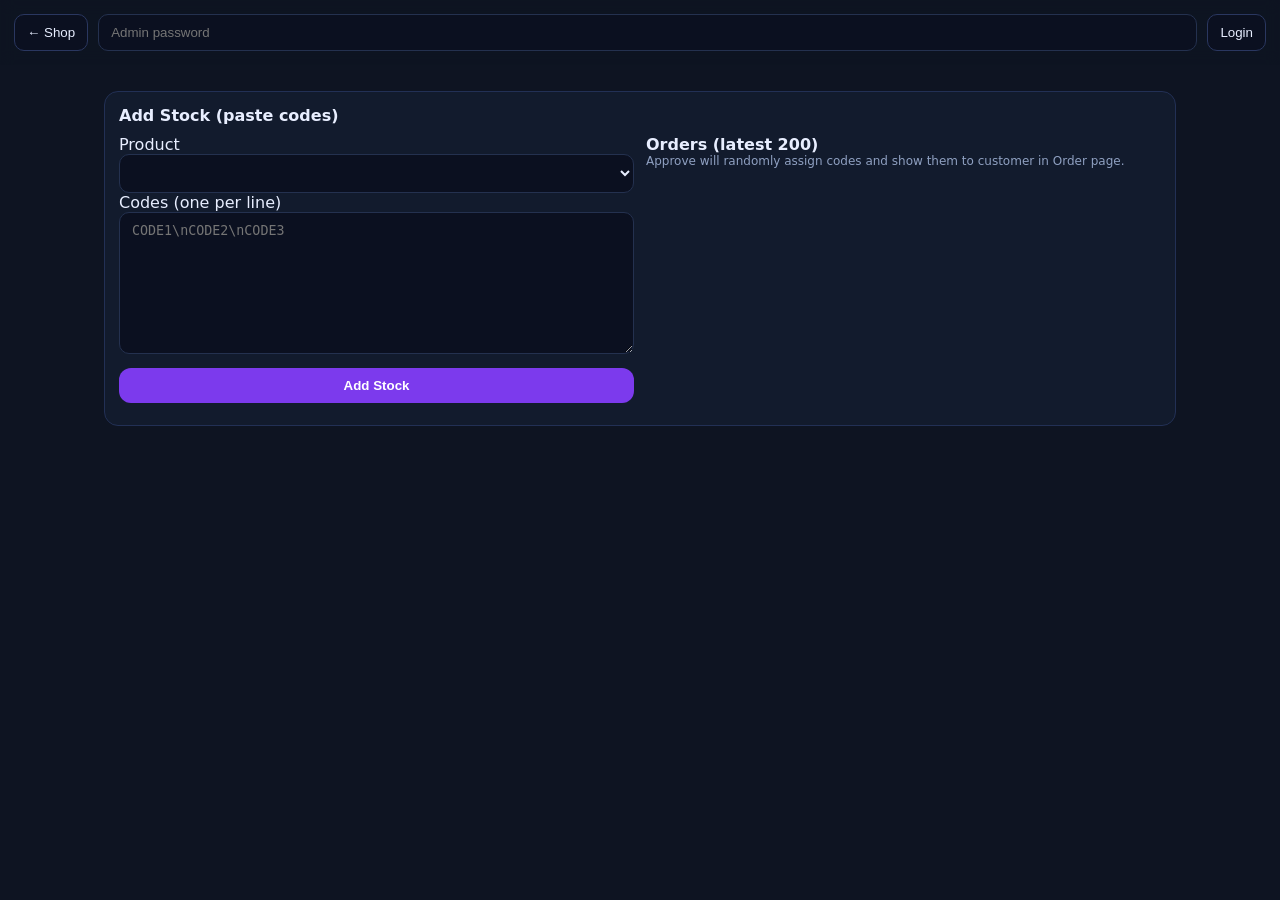
==== admin.html @ 388f1507 "Add files via upload" ====
<!doctype html>
<html lang="en">
<head>
  <meta charset="utf-8"/>
  <meta name="viewport" content="width=device-width,initial-scale=1"/>
  <title>Admin</title>
  <link rel="stylesheet" href="style.css"/>
</head>
<body>
  <div class="top">
    <button class="btn" onclick="location.href='index.html'">← Shop</button>
    <div class="search"><input id="pass" placeholder="Admin password"/></div>
    <button class="btn" id="save">Login</button>
  </div>

  <div style="max-width:1100px;margin:0 auto;padding:14px">
    <div class="box">
      <b>Add Stock (paste codes)</b>
      <div class="row2" style="margin-top:10px">
        <div class="col">
          <label>Product</label>
          <select id="prod"></select>
          <label style="margin-top:10px">Codes (one per line)</label>
          <textarea id="codes" rows="8" placeholder="CODE1\nCODE2\nCODE3"></textarea>
          <button class="buy primary" id="addBtn" type="button" style="margin-top:10px">Add Stock</button>
          <div class="small" id="addRes" style="margin-top:8px"></div>
        </div>
        <div class="col">
          <b>Orders (latest 200)</b>
          <div class="small">Approve will randomly assign codes and show them to customer in Order page.</div>
          <div id="orders" style="margin-top:10px"></div>
        </div>
      </div>
    </div>
  </div>

<script>
let pass = localStorage.getItem('admin_pass') || '';
document.getElementById('pass').value = pass;

document.getElementById('save').onclick = ()=>{
  pass = document.getElementById('pass').value.trim();
  localStorage.setItem('admin_pass', pass);
  refresh();
};

function headers(){
  return {'Content-Type':'application/json','x-admin-password': pass};
}

async function refresh(){
  const prods = await fetch('/api/products').then(r=>r.json());
  const sel = document.getElementById('prod');
  sel.innerHTML = '';
  (prods.products||[]).forEach(p=>{
    const opt = document.createElement('option');
    opt.value = p.slug;
    opt.textContent = `${p.title} (${p.category}) — stock: ${p.stock}`;
    sel.appendChild(opt);
  });
  await loadOrders();
}

async function loadOrders(){
  const box = document.getElementById('orders');
  box.innerHTML = 'Loading...';
  const res = await fetch('/api/admin/orders', { headers: headers() });
  const data = await res.json();
  if (!data.ok){ box.innerHTML = `<div class="small">${data.error||'Error'}</div>`; return; }

  box.innerHTML = (data.orders||[]).map(o=>{
    const btns = o.status==='PENDING'
      ? `<button class="btn" onclick="approve('${o.order_id}')">Approve</button>
         <button class="btn" onclick="reject('${o.order_id}')">Reject</button>`
      : '';
    return `
      <div class="box" style="margin:10px 0">
        <b>${o.order_id}</b> — ${o.product_title}<br/>
        <span class="small">Qty: ${o.qty} | Total: $${Number(o.total_usd).toFixed(2)} | Pay: ${o.pay_method}</span><br/>
        <span class="small">TxID: ${o.txid}</span><br/>
        <b>Status:</b> ${o.status}<br/>
        ${btns}
        <a class="btn" style="display:inline-block;margin-top:8px" href="order.html?id=${encodeURIComponent(o.order_id)}" target="_blank">Open</a>
      </div>`;
  }).join('') || '<div class="small">No orders</div>';
}

document.getElementById('addBtn').onclick = async ()=>{
  const product_slug = document.getElementById('prod').value;
  const codes_text = document.getElementById('codes').value;
  const res = await fetch('/api/admin/stock/add', {
    method:'POST',
    headers: headers(),
    body: JSON.stringify({ product_slug, codes_text })
  });
  const data = await res.json();
  document.getElementById('addRes').textContent = data.ok
    ? `Added ${data.added}. New stock: ${data.stock}`
    : (data.error || 'Error');
  if (data.ok) document.getElementById('codes').value = '';
  refresh();
};

async function approve(order_id){
  const res = await fetch('/api/admin/order/approve', {
    method:'POST', headers: headers(), body: JSON.stringify({ order_id })
  });
  const data = await res.json();
  if (!data.ok) return alert(data.error||'Error');
  alert('Approved. Codes assigned: ' + (data.codes||[]).length);
  refresh();
}
async function reject(order_id){
  const res = await fetch('/api/admin/order/reject', {
    method:'POST', headers: headers(), body: JSON.stringify({ order_id })
  });
  const data = await res.json();
  if (!data.ok) return alert(data.error||'Error');
  refresh();
}

refresh();
</script>
</body>
</html>
---- style.css ----
:root{--bg:#0e1422;--card:#121b2d;--muted:#8fa0c1;--accent:#7c3aed;--ok:#22c55e;--danger:#ef4444}
*{box-sizing:border-box}
body{margin:0;background:var(--bg);color:#e8eeff;font-family:system-ui,-apple-system,Segoe UI,Arial}
a{color:#9aa7ff;text-decoration:none}
.top{display:flex;gap:10px;align-items:center;padding:14px;position:sticky;top:0;background:rgba(14,20,34,.9);backdrop-filter:blur(8px);z-index:10}
.search{flex:1}
input,select,textarea{width:100%;padding:10px 12px;border-radius:10px;border:1px solid #24314f;background:#0b1020;color:#e8eeff}
.btn{padding:10px 12px;border-radius:10px;border:1px solid #2a3760;background:#0b1020;color:#e8eeff;cursor:pointer}
.wrap{display:grid;grid-template-columns:280px 1fr;gap:14px;max-width:1100px;margin:0 auto;padding:14px}
.side{background:var(--card);border:1px solid #223055;border-radius:14px;overflow:hidden}
.side h3{margin:0;padding:14px;border-bottom:1px solid #223055}
.cat,.navitem{display:flex;gap:10px;align-items:center;padding:12px 14px;border-bottom:1px solid #1d2a4b;cursor:pointer}
.cat:hover,.navitem:hover{background:#0f1730}
.dot{width:10px;height:10px;border-radius:999px;background:var(--accent)}
.main{display:flex;flex-direction:column;gap:12px}
.grid{display:grid;grid-template-columns:repeat(auto-fill,minmax(260px,1fr));gap:12px}
.card{background:var(--card);border:1px solid #223055;border-radius:14px;overflow:hidden}
.thumb{height:110px;background:linear-gradient(135deg,#5b21b6,#111827);display:flex;align-items:center;justify-content:center}
.thumb img{max-height:62px;max-width:180px;opacity:.95}
.pad{padding:12px 14px}
.title{font-weight:800}
.muted{color:var(--muted);font-size:13px}
.row{display:flex;align-items:center;justify-content:space-between;margin-top:10px;gap:10px}
.price{color:var(--ok);font-weight:800}
.stock{font-size:13px;color:var(--muted)}
.buy{width:100%;margin-top:10px;padding:10px;border-radius:12px;border:0;background:var(--accent);color:white;font-weight:800;cursor:pointer}
.buy:disabled{background:#2b3350;color:#9aa7c5;cursor:not-allowed}
.pill{display:inline-block;padding:6px 10px;border-radius:999px;background:#0b1020;border:1px solid #223055;color:var(--muted);font-size:12px}
.box{background:var(--card);border:1px solid #223055;border-radius:14px;padding:14px;margin:12px 0}
.warn{background:#2a1f10;border-color:#5b3b0c}
.row2{display:flex;gap:12px;flex-wrap:wrap}
.col{flex:1;min-width:260px}
.primary{border:0;background:var(--accent);font-weight:900}
.small{font-size:12px;color:var(--muted)}
@media(max-width:860px){.wrap{grid-template-columns:1fr}.side{order:2}}
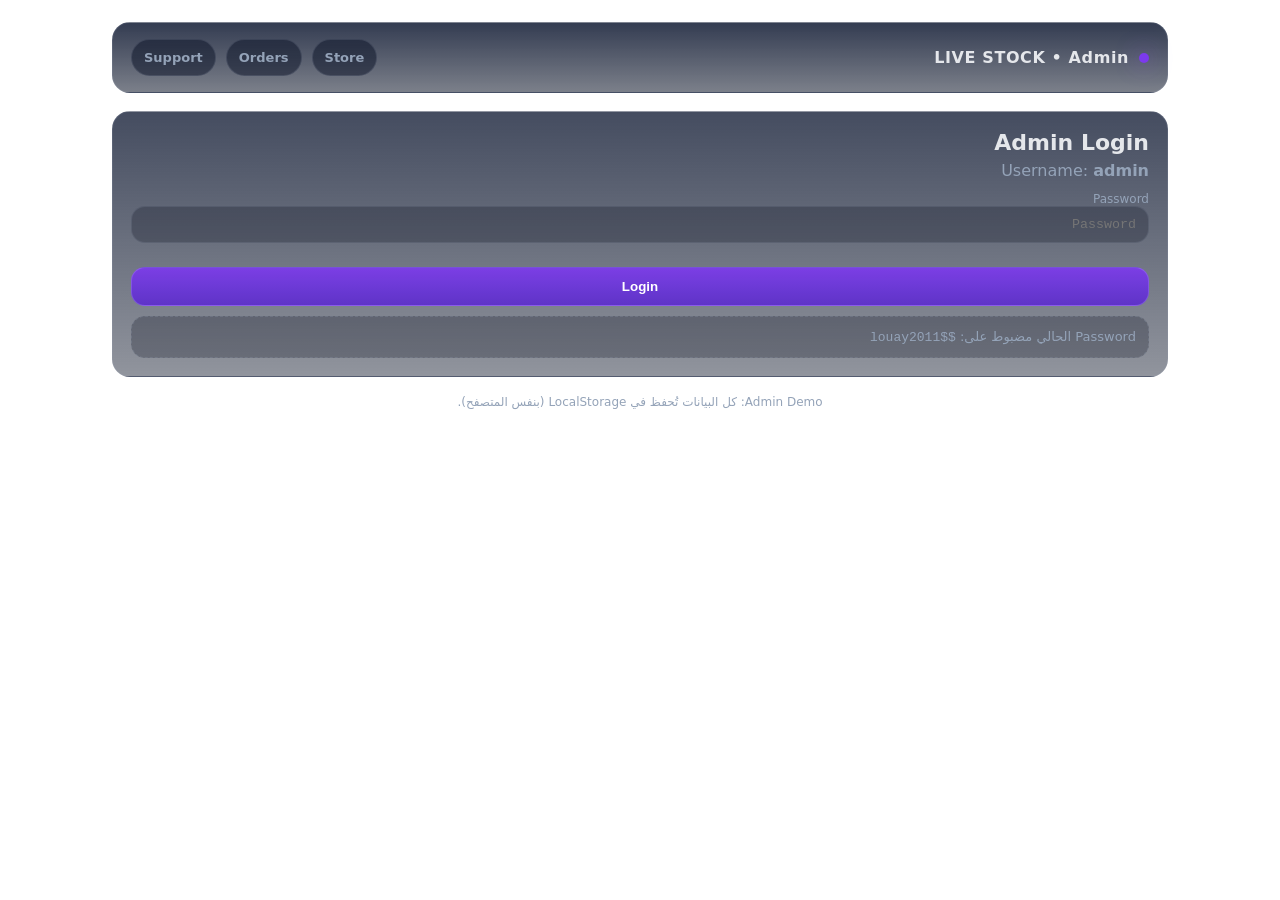
==== commit 320b289c: "Add files via upload" ====
--- a/admin.html
+++ b/admin.html
@@ -1,125 +1,62 @@
 <!doctype html>
-<html lang="en">
+<html lang="ar" dir="rtl">
 <head>
   <meta charset="utf-8"/>
-  <meta name="viewport" content="width=device-width,initial-scale=1"/>
-  <title>Admin</title>
+  <meta name="viewport" content="width=device-width, initial-scale=1"/>
+  <title>Admin • LIVE STOCK</title>
   <link rel="stylesheet" href="style.css"/>
 </head>
 <body>
-  <div class="top">
-    <button class="btn" onclick="location.href='index.html'">← Shop</button>
-    <div class="search"><input id="pass" placeholder="Admin password"/></div>
-    <button class="btn" id="save">Login</button>
-  </div>
+  <div class="wrap">
+    <div class="topbar">
+      <div class="brand"><span class="dot"></span><span>LIVE STOCK • Admin</span></div>
+      <div class="nav">
+        <a class="pill" href="index.html">Store</a>
+        <a class="pill" href="orders.html">Orders</a>
+        <a class="pill" href="https://t.me/T_T_C_c_C" target="_blank" rel="noopener">Support</a>
+      </div>
+    </div>
 
-  <div style="max-width:1100px;margin:0 auto;padding:14px">
-    <div class="box">
-      <b>Add Stock (paste codes)</b>
-      <div class="row2" style="margin-top:10px">
-        <div class="col">
-          <label>Product</label>
-          <select id="prod"></select>
-          <label style="margin-top:10px">Codes (one per line)</label>
-          <textarea id="codes" rows="8" placeholder="CODE1\nCODE2\nCODE3"></textarea>
-          <button class="buy primary" id="addBtn" type="button" style="margin-top:10px">Add Stock</button>
-          <div class="small" id="addRes" style="margin-top:8px"></div>
+    <div id="login" class="panel" style="margin-top:18px">
+      <div class="title" style="font-size:22px">Admin Login</div>
+      <p class="sub">Username: <b>admin</b></p>
+      <div class="form">
+        <div class="full">
+          <div class="small">Password</div>
+          <input class="input kbd" id="pw" type="password" placeholder="Password"/>
         </div>
-        <div class="col">
-          <b>Orders (latest 200)</b>
-          <div class="small">Approve will randomly assign codes and show them to customer in Order page.</div>
-          <div id="orders" style="margin-top:10px"></div>
+        <div class="full">
+          <button class="btn" id="btnLogin">Login</button>
+          <div class="notice small">Password الحالي مضبوط على: <span class="kbd">louay2011$$</span></div>
         </div>
       </div>
     </div>
+
+    <div id="panel" class="panel" style="margin-top:18px;display:none">
+      <div style="display:flex;justify-content:space-between;align-items:center;gap:10px;flex-wrap:wrap">
+        <div>
+          <div class="title" style="font-size:22px;margin:0">Control Panel</div>
+          <div class="sub">Products • Stock • Orders • Settings</div>
+        </div>
+        <div style="display:flex;gap:10px;flex-wrap:wrap">
+          <button class="pill active" data-tab="products">Products</button>
+          <button class="pill" data-tab="stock">Stock</button>
+          <button class="pill" data-tab="orders">Orders</button>
+          <button class="pill" data-tab="settings">Settings</button>
+          <button class="pill" id="logout">Logout</button>
+        </div>
+      </div>
+
+      <div id="tab-products" style="margin-top:14px"></div>
+      <div id="tab-stock" style="margin-top:14px;display:none"></div>
+      <div id="tab-orders" style="margin-top:14px;display:none"></div>
+      <div id="tab-settings" style="margin-top:14px;display:none"></div>
+    </div>
+
+    <div class="footer">Admin Demo: كل البيانات تُحفظ في LocalStorage (بنفس المتصفح).</div>
   </div>
 
-<script>
-let pass = localStorage.getItem('admin_pass') || '';
-document.getElementById('pass').value = pass;
-
-document.getElementById('save').onclick = ()=>{
-  pass = document.getElementById('pass').value.trim();
-  localStorage.setItem('admin_pass', pass);
-  refresh();
-};
-
-function headers(){
-  return {'Content-Type':'application/json','x-admin-password': pass};
-}
-
-async function refresh(){
-  const prods = await fetch('/api/products').then(r=>r.json());
-  const sel = document.getElementById('prod');
-  sel.innerHTML = '';
-  (prods.products||[]).forEach(p=>{
-    const opt = document.createElement('option');
-    opt.value = p.slug;
-    opt.textContent = `${p.title} (${p.category}) — stock: ${p.stock}`;
-    sel.appendChild(opt);
-  });
-  await loadOrders();
-}
-
-async function loadOrders(){
-  const box = document.getElementById('orders');
-  box.innerHTML = 'Loading...';
-  const res = await fetch('/api/admin/orders', { headers: headers() });
-  const data = await res.json();
-  if (!data.ok){ box.innerHTML = `<div class="small">${data.error||'Error'}</div>`; return; }
-
-  box.innerHTML = (data.orders||[]).map(o=>{
-    const btns = o.status==='PENDING'
-      ? `<button class="btn" onclick="approve('${o.order_id}')">Approve</button>
-         <button class="btn" onclick="reject('${o.order_id}')">Reject</button>`
-      : '';
-    return `
-      <div class="box" style="margin:10px 0">
-        <b>${o.order_id}</b> — ${o.product_title}<br/>
-        <span class="small">Qty: ${o.qty} | Total: $${Number(o.total_usd).toFixed(2)} | Pay: ${o.pay_method}</span><br/>
-        <span class="small">TxID: ${o.txid}</span><br/>
-        <b>Status:</b> ${o.status}<br/>
-        ${btns}
-        <a class="btn" style="display:inline-block;margin-top:8px" href="order.html?id=${encodeURIComponent(o.order_id)}" target="_blank">Open</a>
-      </div>`;
-  }).join('') || '<div class="small">No orders</div>';
-}
-
-document.getElementById('addBtn').onclick = async ()=>{
-  const product_slug = document.getElementById('prod').value;
-  const codes_text = document.getElementById('codes').value;
-  const res = await fetch('/api/admin/stock/add', {
-    method:'POST',
-    headers: headers(),
-    body: JSON.stringify({ product_slug, codes_text })
-  });
-  const data = await res.json();
-  document.getElementById('addRes').textContent = data.ok
-    ? `Added ${data.added}. New stock: ${data.stock}`
-    : (data.error || 'Error');
-  if (data.ok) document.getElementById('codes').value = '';
-  refresh();
-};
-
-async function approve(order_id){
-  const res = await fetch('/api/admin/order/approve', {
-    method:'POST', headers: headers(), body: JSON.stringify({ order_id })
-  });
-  const data = await res.json();
-  if (!data.ok) return alert(data.error||'Error');
-  alert('Approved. Codes assigned: ' + (data.codes||[]).length);
-  refresh();
-}
-async function reject(order_id){
-  const res = await fetch('/api/admin/order/reject', {
-    method:'POST', headers: headers(), body: JSON.stringify({ order_id })
-  });
-  const data = await res.json();
-  if (!data.ok) return alert(data.error||'Error');
-  refresh();
-}
-
-refresh();
-</script>
+  <script src="app.js"></script>
+  <script src="admin.js"></script>
 </body>
 </html>
--- a/style.css
+++ b/style.css
@@ -1,35 +1,106 @@
-:root{--bg:#0e1422;--card:#121b2d;--muted:#8fa0c1;--accent:#7c3aed;--ok:#22c55e;--danger:#ef4444}
+
+:root{
+  --txt:#e5e7eb;
+  --muted:#94a3b8;
+  --primary:#7c3aed;
+  --primary2:#a78bfa;
+  --good:#22c55e;
+  --bad:#ef4444;
+  --line:rgba(148,163,184,.18);
+}
 *{box-sizing:border-box}
-body{margin:0;background:var(--bg);color:#e8eeff;font-family:system-ui,-apple-system,Segoe UI,Arial}
-a{color:#9aa7ff;text-decoration:none}
-.top{display:flex;gap:10px;align-items:center;padding:14px;position:sticky;top:0;background:rgba(14,20,34,.9);backdrop-filter:blur(8px);z-index:10}
-.search{flex:1}
-input,select,textarea{width:100%;padding:10px 12px;border-radius:10px;border:1px solid #24314f;background:#0b1020;color:#e8eeff}
-.btn{padding:10px 12px;border-radius:10px;border:1px solid #2a3760;background:#0b1020;color:#e8eeff;cursor:pointer}
-.wrap{display:grid;grid-template-columns:280px 1fr;gap:14px;max-width:1100px;margin:0 auto;padding:14px}
-.side{background:var(--card);border:1px solid #223055;border-radius:14px;overflow:hidden}
-.side h3{margin:0;padding:14px;border-bottom:1px solid #223055}
-.cat,.navitem{display:flex;gap:10px;align-items:center;padding:12px 14px;border-bottom:1px solid #1d2a4b;cursor:pointer}
-.cat:hover,.navitem:hover{background:#0f1730}
-.dot{width:10px;height:10px;border-radius:999px;background:var(--accent)}
-.main{display:flex;flex-direction:column;gap:12px}
-.grid{display:grid;grid-template-columns:repeat(auto-fill,minmax(260px,1fr));gap:12px}
-.card{background:var(--card);border:1px solid #223055;border-radius:14px;overflow:hidden}
-.thumb{height:110px;background:linear-gradient(135deg,#5b21b6,#111827);display:flex;align-items:center;justify-content:center}
-.thumb img{max-height:62px;max-width:180px;opacity:.95}
-.pad{padding:12px 14px}
-.title{font-weight:800}
-.muted{color:var(--muted);font-size:13px}
-.row{display:flex;align-items:center;justify-content:space-between;margin-top:10px;gap:10px}
-.price{color:var(--ok);font-weight:800}
-.stock{font-size:13px;color:var(--muted)}
-.buy{width:100%;margin-top:10px;padding:10px;border-radius:12px;border:0;background:var(--accent);color:white;font-weight:800;cursor:pointer}
-.buy:disabled{background:#2b3350;color:#9aa7c5;cursor:not-allowed}
-.pill{display:inline-block;padding:6px 10px;border-radius:999px;background:#0b1020;border:1px solid #223055;color:var(--muted);font-size:12px}
-.box{background:var(--card);border:1px solid #223055;border-radius:14px;padding:14px;margin:12px 0}
-.warn{background:#2a1f10;border-color:#5b3b0c}
-.row2{display:flex;gap:12px;flex-wrap:wrap}
-.col{flex:1;min-width:260px}
-.primary{border:0;background:var(--accent);font-weight:900}
+html,body{height:100%}
+body{
+  margin:0;
+  font-family: ui-sans-serif, system-ui, -apple-system, Segoe UI, Roboto, Arial, "Noto Sans", sans-serif;
+  color:var(--txt);
+  background: url("assets/bg.svg") no-repeat center/cover fixed;
+}
+a{color:inherit;text-decoration:none}
+.wrap{max-width:1100px;margin:0 auto;padding:22px}
+.topbar{
+  display:flex;align-items:center;justify-content:space-between;gap:14px;
+  padding:16px 18px;border:1px solid var(--line);
+  background:linear-gradient(180deg, rgba(16,26,51,.85), rgba(15,23,42,.55));
+  backdrop-filter: blur(10px);
+  border-radius:18px;
+}
+.brand{display:flex;align-items:center;gap:10px;font-weight:900;letter-spacing:.6px}
+.brand .dot{width:10px;height:10px;border-radius:99px;background:var(--primary);box-shadow:0 0 22px rgba(124,58,237,.65)}
+.nav{display:flex;gap:10px;flex-wrap:wrap;justify-content:flex-end}
+.pill{
+  padding:10px 12px;border-radius:999px;border:1px solid var(--line);
+  background:rgba(15,23,42,.55);
+  font-weight:700;font-size:13px;color:var(--muted);
+  cursor:pointer;
+}
+.pill.active{color:var(--txt);border-color:rgba(167,139,250,.45);background:rgba(124,58,237,.18)}
+.hero{margin-top:18px;display:grid;grid-template-columns: 1.4fr .6fr;gap:16px;}
+.panel{
+  border:1px solid var(--line);
+  background:linear-gradient(180deg, rgba(16,26,51,.78), rgba(15,23,42,.46));
+  border-radius:18px;padding:18px;
+}
+.title{font-size:26px;font-weight:900;margin:0 0 6px}
+.sub{color:var(--muted);margin:0}
+.kv{display:flex;gap:12px;flex-wrap:wrap;margin-top:14px}
+.badge{padding:8px 10px;border-radius:12px;border:1px solid var(--line);background:rgba(2,6,23,.35);color:var(--muted);font-weight:700;font-size:12px}
+.grid{margin-top:18px;display:grid;grid-template-columns: repeat(3, minmax(0,1fr));gap:14px;}
+.card{
+  border:1px solid var(--line);
+  background:linear-gradient(180deg, rgba(16,26,51,.82), rgba(15,23,42,.44));
+  border-radius:18px;padding:14px;
+  transition: transform .15s ease, border-color .15s ease;
+}
+.card:hover{transform: translateY(-2px);border-color:rgba(167,139,250,.45)}
+.cardTop{display:flex;align-items:center;justify-content:space-between;gap:10px}
+.icon{width:44px;height:44px;border-radius:14px;overflow:hidden;border:1px solid rgba(255,255,255,.08)}
+.icon img{width:100%;height:100%;display:block}
 .small{font-size:12px;color:var(--muted)}
-@media(max-width:860px){.wrap{grid-template-columns:1fr}.side{order:2}}
+.h2{margin:10px 0 4px;font-size:16px;font-weight:900}
+.row{display:flex;align-items:center;justify-content:space-between;gap:10px;margin-top:10px}
+.price{font-weight:900}
+.stock{padding:6px 10px;border-radius:999px;font-weight:800;font-size:12px;border:1px solid var(--line);background:rgba(2,6,23,.28);color:var(--muted)}
+.stock.good{color:rgba(34,197,94,.95);border-color:rgba(34,197,94,.35);background:rgba(34,197,94,.10)}
+.stock.bad{color:rgba(239,68,68,.95);border-color:rgba(239,68,68,.35);background:rgba(239,68,68,.10)}
+.btn{
+  width:100%;margin-top:12px;padding:11px 12px;border-radius:14px;
+  border:1px solid rgba(167,139,250,.35);
+  background:linear-gradient(180deg, rgba(124,58,237,.92), rgba(92,45,204,.92));
+  color:white;font-weight:900;cursor:pointer;
+}
+.btn:disabled{opacity:.5;cursor:not-allowed}
+.footer{margin:18px 0 6px;color:var(--muted);font-size:12px;text-align:center}
+.fab{position:fixed;right:16px;bottom:16px;display:flex;flex-direction:column;gap:10px;z-index:50}
+.fab a{
+  display:flex;align-items:center;gap:10px;
+  padding:12px 14px;border-radius:999px;border:1px solid var(--line);
+  background:rgba(15,23,42,.72);backdrop-filter: blur(10px);
+  font-weight:900;color:var(--txt)
+}
+.fab .tg{border-color:rgba(167,139,250,.35)}
+.fab .help{border-color:rgba(148,163,184,.25)}
+.modal{position:fixed;inset:0;background:rgba(2,6,23,.72);display:none;align-items:center;justify-content:center;padding:18px;z-index:100}
+.modal.open{display:flex}
+.box{
+  width:min(720px, 96vw);
+  border-radius:18px;border:1px solid rgba(148,163,184,.18);
+  background:linear-gradient(180deg, rgba(16,26,51,.96), rgba(15,23,42,.96));
+  box-shadow:0 0 40px rgba(0,0,0,.55);
+  padding:16px;
+}
+.boxHead{display:flex;align-items:center;justify-content:space-between;gap:10px}
+.x{cursor:pointer;border:1px solid var(--line);background:rgba(2,6,23,.25);color:var(--txt);border-radius:12px;padding:8px 10px;font-weight:900}
+.form{margin-top:12px;display:grid;grid-template-columns:1fr 1fr;gap:12px}
+.input{border:1px solid var(--line);background:rgba(2,6,23,.25);color:var(--txt);border-radius:14px;padding:10px 12px;outline:none;width:100%}
+textarea.input{min-height:120px;resize:vertical}
+.full{grid-column:1/-1}
+.notice{margin-top:10px;border:1px dashed rgba(148,163,184,.25);background:rgba(2,6,23,.25);border-radius:14px;padding:12px;color:var(--muted);font-size:13px}
+.miniRow{display:flex;align-items:center;justify-content:space-between;gap:10px;margin-top:8px}
+.copy{border:1px solid rgba(167,139,250,.35);background:rgba(124,58,237,.18);color:var(--txt);border-radius:12px;padding:8px 10px;font-weight:900;cursor:pointer}
+.table{width:100%;border-collapse:collapse;margin-top:12px;font-size:13px}
+.table th,.table td{padding:10px;border-bottom:1px solid rgba(148,163,184,.14);text-align:left;color:var(--txt)}
+.table th{color:var(--muted);font-weight:900}
+.kbd{font-family:ui-monospace, SFMono-Regular, Menlo, Monaco, Consolas, "Liberation Mono", monospace;}
+@media (max-width: 860px){.hero{grid-template-columns:1fr}.grid{grid-template-columns: repeat(2, minmax(0,1fr))}.form{grid-template-columns:1fr}}
+@media (max-width: 520px){.grid{grid-template-columns: 1fr}}
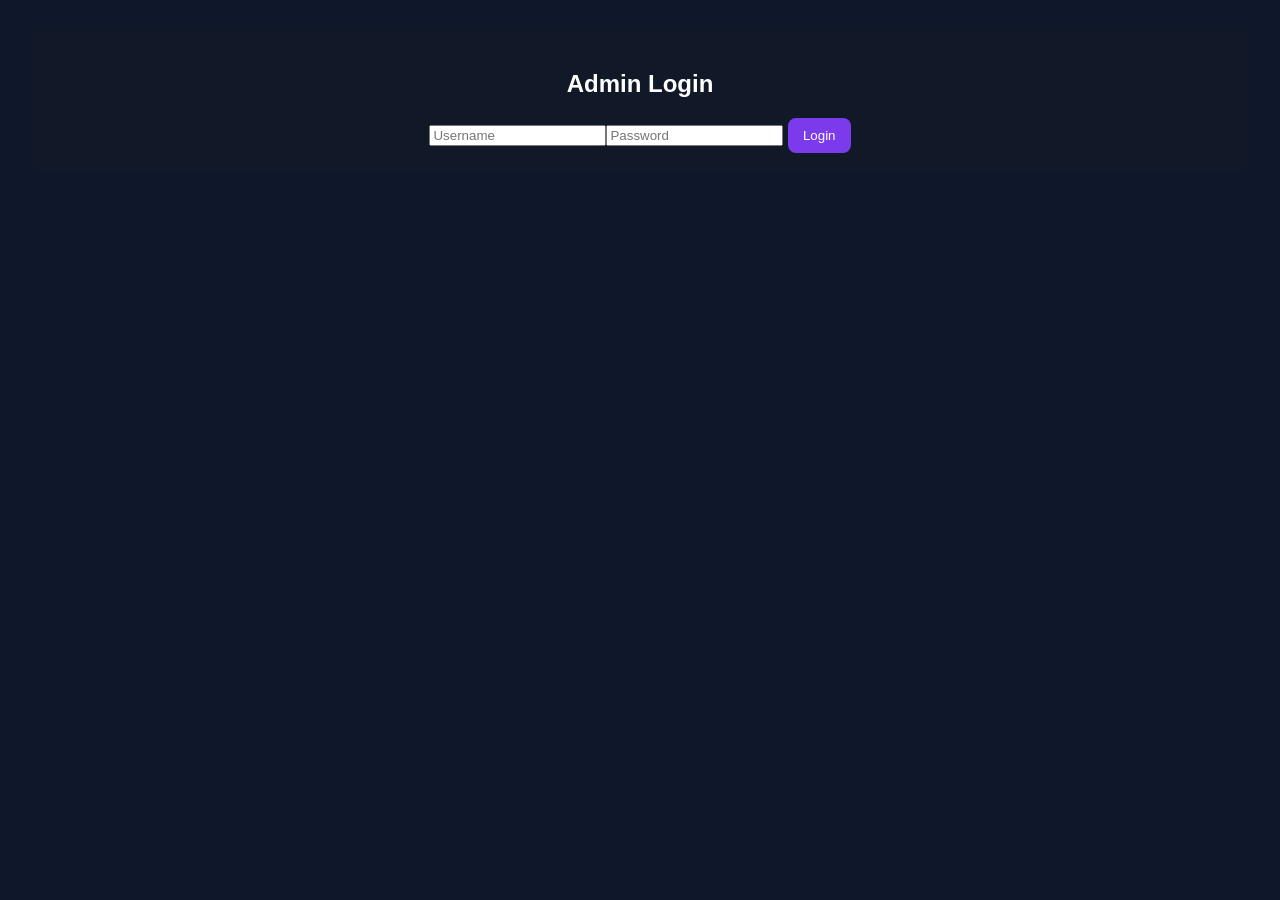
==== commit a5a5a8a9: "Add files via upload" ====
--- a/admin.html
+++ b/admin.html
@@ -1,62 +1,8 @@
-<!doctype html>
-<html lang="ar" dir="rtl">
-<head>
-  <meta charset="utf-8"/>
-  <meta name="viewport" content="width=device-width, initial-scale=1"/>
-  <title>Admin • LIVE STOCK</title>
-  <link rel="stylesheet" href="style.css"/>
-</head>
+
+<!DOCTYPE html><html><head><meta charset='UTF-8'><title>Admin</title>
+<link rel='stylesheet' href='style.css'></head>
 <body>
-  <div class="wrap">
-    <div class="topbar">
-      <div class="brand"><span class="dot"></span><span>LIVE STOCK • Admin</span></div>
-      <div class="nav">
-        <a class="pill" href="index.html">Store</a>
-        <a class="pill" href="orders.html">Orders</a>
-        <a class="pill" href="https://t.me/T_T_C_c_C" target="_blank" rel="noopener">Support</a>
-      </div>
-    </div>
-
-    <div id="login" class="panel" style="margin-top:18px">
-      <div class="title" style="font-size:22px">Admin Login</div>
-      <p class="sub">Username: <b>admin</b></p>
-      <div class="form">
-        <div class="full">
-          <div class="small">Password</div>
-          <input class="input kbd" id="pw" type="password" placeholder="Password"/>
-        </div>
-        <div class="full">
-          <button class="btn" id="btnLogin">Login</button>
-          <div class="notice small">Password الحالي مضبوط على: <span class="kbd">louay2011$$</span></div>
-        </div>
-      </div>
-    </div>
-
-    <div id="panel" class="panel" style="margin-top:18px;display:none">
-      <div style="display:flex;justify-content:space-between;align-items:center;gap:10px;flex-wrap:wrap">
-        <div>
-          <div class="title" style="font-size:22px;margin:0">Control Panel</div>
-          <div class="sub">Products • Stock • Orders • Settings</div>
-        </div>
-        <div style="display:flex;gap:10px;flex-wrap:wrap">
-          <button class="pill active" data-tab="products">Products</button>
-          <button class="pill" data-tab="stock">Stock</button>
-          <button class="pill" data-tab="orders">Orders</button>
-          <button class="pill" data-tab="settings">Settings</button>
-          <button class="pill" id="logout">Logout</button>
-        </div>
-      </div>
-
-      <div id="tab-products" style="margin-top:14px"></div>
-      <div id="tab-stock" style="margin-top:14px;display:none"></div>
-      <div id="tab-orders" style="margin-top:14px;display:none"></div>
-      <div id="tab-settings" style="margin-top:14px;display:none"></div>
-    </div>
-
-    <div class="footer">Admin Demo: كل البيانات تُحفظ في LocalStorage (بنفس المتصفح).</div>
-  </div>
-
-  <script src="app.js"></script>
-  <script src="admin.js"></script>
-</body>
-</html>
+<div class='grid'><div class='card'><h2>Admin Login</h2>
+<input id='u' placeholder='Username'><input id='p' type='password' placeholder='Password'>
+<button class='btn' onclick='login()'>Login</button></div></div>
+<script src='admin.js'></script></body></html>
--- a/style.css
+++ b/style.css
@@ -1,106 +1,7 @@
 
-:root{
-  --txt:#e5e7eb;
-  --muted:#94a3b8;
-  --primary:#7c3aed;
-  --primary2:#a78bfa;
-  --good:#22c55e;
-  --bad:#ef4444;
-  --line:rgba(148,163,184,.18);
-}
-*{box-sizing:border-box}
-html,body{height:100%}
-body{
-  margin:0;
-  font-family: ui-sans-serif, system-ui, -apple-system, Segoe UI, Roboto, Arial, "Noto Sans", sans-serif;
-  color:var(--txt);
-  background: url("assets/bg.svg") no-repeat center/cover fixed;
-}
-a{color:inherit;text-decoration:none}
-.wrap{max-width:1100px;margin:0 auto;padding:22px}
-.topbar{
-  display:flex;align-items:center;justify-content:space-between;gap:14px;
-  padding:16px 18px;border:1px solid var(--line);
-  background:linear-gradient(180deg, rgba(16,26,51,.85), rgba(15,23,42,.55));
-  backdrop-filter: blur(10px);
-  border-radius:18px;
-}
-.brand{display:flex;align-items:center;gap:10px;font-weight:900;letter-spacing:.6px}
-.brand .dot{width:10px;height:10px;border-radius:99px;background:var(--primary);box-shadow:0 0 22px rgba(124,58,237,.65)}
-.nav{display:flex;gap:10px;flex-wrap:wrap;justify-content:flex-end}
-.pill{
-  padding:10px 12px;border-radius:999px;border:1px solid var(--line);
-  background:rgba(15,23,42,.55);
-  font-weight:700;font-size:13px;color:var(--muted);
-  cursor:pointer;
-}
-.pill.active{color:var(--txt);border-color:rgba(167,139,250,.45);background:rgba(124,58,237,.18)}
-.hero{margin-top:18px;display:grid;grid-template-columns: 1.4fr .6fr;gap:16px;}
-.panel{
-  border:1px solid var(--line);
-  background:linear-gradient(180deg, rgba(16,26,51,.78), rgba(15,23,42,.46));
-  border-radius:18px;padding:18px;
-}
-.title{font-size:26px;font-weight:900;margin:0 0 6px}
-.sub{color:var(--muted);margin:0}
-.kv{display:flex;gap:12px;flex-wrap:wrap;margin-top:14px}
-.badge{padding:8px 10px;border-radius:12px;border:1px solid var(--line);background:rgba(2,6,23,.35);color:var(--muted);font-weight:700;font-size:12px}
-.grid{margin-top:18px;display:grid;grid-template-columns: repeat(3, minmax(0,1fr));gap:14px;}
-.card{
-  border:1px solid var(--line);
-  background:linear-gradient(180deg, rgba(16,26,51,.82), rgba(15,23,42,.44));
-  border-radius:18px;padding:14px;
-  transition: transform .15s ease, border-color .15s ease;
-}
-.card:hover{transform: translateY(-2px);border-color:rgba(167,139,250,.45)}
-.cardTop{display:flex;align-items:center;justify-content:space-between;gap:10px}
-.icon{width:44px;height:44px;border-radius:14px;overflow:hidden;border:1px solid rgba(255,255,255,.08)}
-.icon img{width:100%;height:100%;display:block}
-.small{font-size:12px;color:var(--muted)}
-.h2{margin:10px 0 4px;font-size:16px;font-weight:900}
-.row{display:flex;align-items:center;justify-content:space-between;gap:10px;margin-top:10px}
-.price{font-weight:900}
-.stock{padding:6px 10px;border-radius:999px;font-weight:800;font-size:12px;border:1px solid var(--line);background:rgba(2,6,23,.28);color:var(--muted)}
-.stock.good{color:rgba(34,197,94,.95);border-color:rgba(34,197,94,.35);background:rgba(34,197,94,.10)}
-.stock.bad{color:rgba(239,68,68,.95);border-color:rgba(239,68,68,.35);background:rgba(239,68,68,.10)}
-.btn{
-  width:100%;margin-top:12px;padding:11px 12px;border-radius:14px;
-  border:1px solid rgba(167,139,250,.35);
-  background:linear-gradient(180deg, rgba(124,58,237,.92), rgba(92,45,204,.92));
-  color:white;font-weight:900;cursor:pointer;
-}
-.btn:disabled{opacity:.5;cursor:not-allowed}
-.footer{margin:18px 0 6px;color:var(--muted);font-size:12px;text-align:center}
-.fab{position:fixed;right:16px;bottom:16px;display:flex;flex-direction:column;gap:10px;z-index:50}
-.fab a{
-  display:flex;align-items:center;gap:10px;
-  padding:12px 14px;border-radius:999px;border:1px solid var(--line);
-  background:rgba(15,23,42,.72);backdrop-filter: blur(10px);
-  font-weight:900;color:var(--txt)
-}
-.fab .tg{border-color:rgba(167,139,250,.35)}
-.fab .help{border-color:rgba(148,163,184,.25)}
-.modal{position:fixed;inset:0;background:rgba(2,6,23,.72);display:none;align-items:center;justify-content:center;padding:18px;z-index:100}
-.modal.open{display:flex}
-.box{
-  width:min(720px, 96vw);
-  border-radius:18px;border:1px solid rgba(148,163,184,.18);
-  background:linear-gradient(180deg, rgba(16,26,51,.96), rgba(15,23,42,.96));
-  box-shadow:0 0 40px rgba(0,0,0,.55);
-  padding:16px;
-}
-.boxHead{display:flex;align-items:center;justify-content:space-between;gap:10px}
-.x{cursor:pointer;border:1px solid var(--line);background:rgba(2,6,23,.25);color:var(--txt);border-radius:12px;padding:8px 10px;font-weight:900}
-.form{margin-top:12px;display:grid;grid-template-columns:1fr 1fr;gap:12px}
-.input{border:1px solid var(--line);background:rgba(2,6,23,.25);color:var(--txt);border-radius:14px;padding:10px 12px;outline:none;width:100%}
-textarea.input{min-height:120px;resize:vertical}
-.full{grid-column:1/-1}
-.notice{margin-top:10px;border:1px dashed rgba(148,163,184,.25);background:rgba(2,6,23,.25);border-radius:14px;padding:12px;color:var(--muted);font-size:13px}
-.miniRow{display:flex;align-items:center;justify-content:space-between;gap:10px;margin-top:8px}
-.copy{border:1px solid rgba(167,139,250,.35);background:rgba(124,58,237,.18);color:var(--txt);border-radius:12px;padding:8px 10px;font-weight:900;cursor:pointer}
-.table{width:100%;border-collapse:collapse;margin-top:12px;font-size:13px}
-.table th,.table td{padding:10px;border-bottom:1px solid rgba(148,163,184,.14);text-align:left;color:var(--txt)}
-.table th{color:var(--muted);font-weight:900}
-.kbd{font-family:ui-monospace, SFMono-Regular, Menlo, Monaco, Consolas, "Liberation Mono", monospace;}
-@media (max-width: 860px){.hero{grid-template-columns:1fr}.grid{grid-template-columns: repeat(2, minmax(0,1fr))}.form{grid-template-columns:1fr}}
-@media (max-width: 520px){.grid{grid-template-columns: 1fr}}
+body{margin:0;font-family:Arial;background:#0f172a;color:white}
+.header{background:#111827;padding:15px;display:flex;justify-content:space-between}
+.logo{color:#7c3aed;font-size:22px;font-weight:bold}
+.grid{display:grid;grid-template-columns:repeat(auto-fit,minmax(250px,1fr));gap:20px;padding:30px}
+.card{background:#111827;padding:20px;border-radius:12px;text-align:center}
+.btn{background:#7c3aed;border:none;color:white;padding:10px 15px;border-radius:8px;cursor:pointer}
